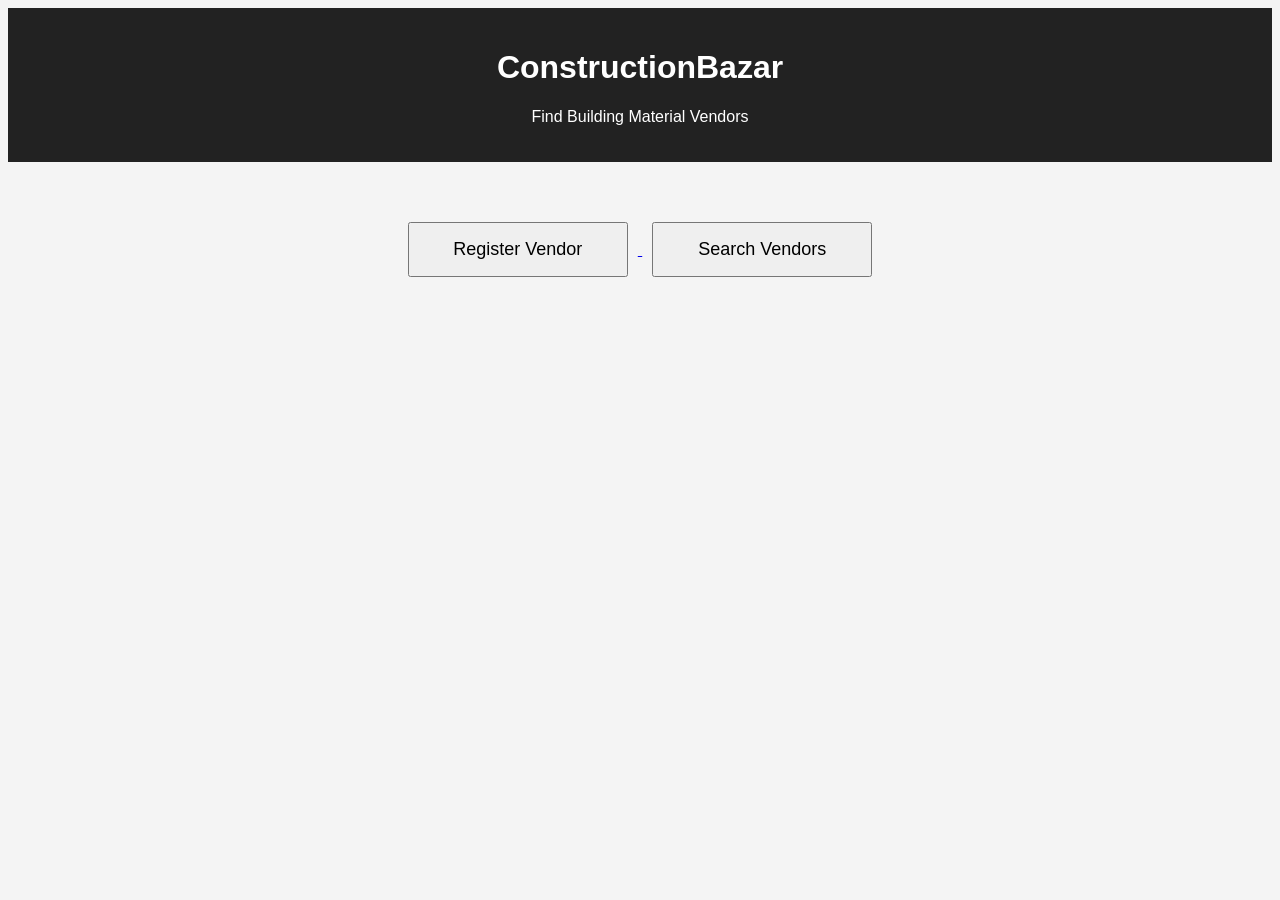
==== index.html @ 7616310c "Add files via upload" ====
<!DOCTYPE html>
<html>
<head>
<title>ConstructionBazar</title>
<link rel="stylesheet"
href="style.css">
</head>
<body>
<header>
<h1>
ConstructionBazar
</h1>
<p>
Find Building Material Vendors
</p>
</header>
<div class="container">
<a href="/construction/register.html">
<button>
Register Vendor
</button>
</a>
<a href="search.html">
<button>
Search Vendors
</button>
</a>
</div>
</body>
</html>
---- style.css ----
body{
font-family:Arial;
background:#f4f4f4;
text-align:center;
}
header{
background:#222;
color:white;
padding:20px;
}
.container{
margin-top:50px;
}
button{
padding:15px;
width:220px;
font-size:18px;
margin:10px;
cursor:pointer;
}
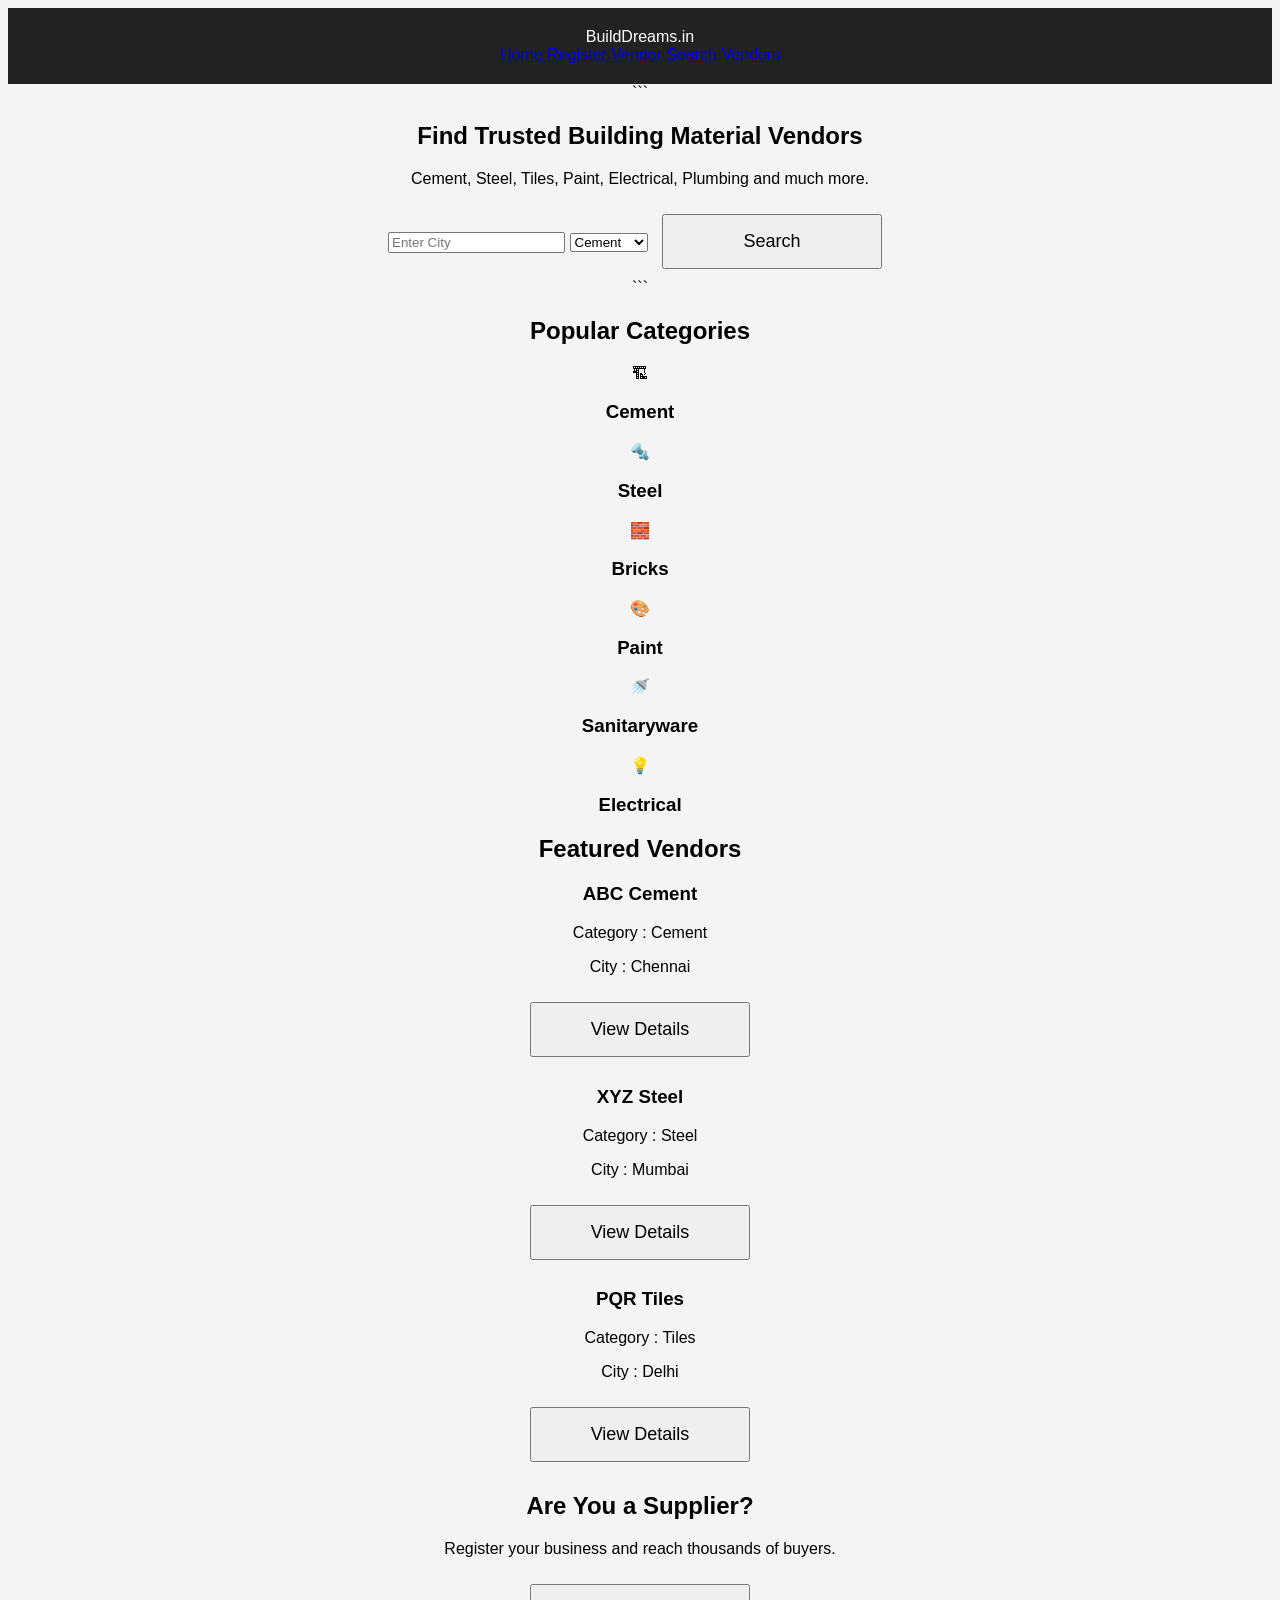
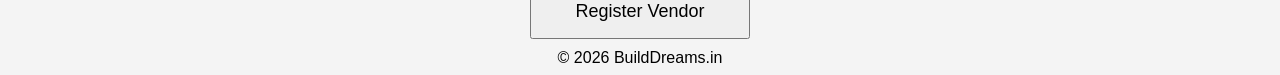
==== commit 1b40e154: "Revamp index.html for BuildDreams.in site" ====
--- a/index.html
+++ b/index.html
@@ -1,30 +1,118 @@
 <!DOCTYPE html>
 <html>
 <head>
-<title>ConstructionBazar</title>
-<link rel="stylesheet"
-href="style.css">
+  <title>BuildDreams.in</title>
+  <meta name="viewport" content="width=device-width, initial-scale=1">
+  <link rel="stylesheet" href="style.css">
 </head>
 <body>
-<header>
-<h1>
-ConstructionBazar
-</h1>
+<header class="navbar">
+  <div class="logo">BuildDreams.in</div>
+  <nav>
+    <a href="index.html">Home</a>
+    <a href="register.html">Register Vendor</a>
+    <a href="search.html">Search Vendors</a>
+  </nav>
+</header>
+<section class="hero">
+  <div class="hero-content">
+```
+<h1>Find Trusted Building Material Vendors</h1>
 <p>
-Find Building Material Vendors
+  Cement, Steel, Tiles, Paint, Electrical,
+  Plumbing and much more.
 </p>
-</header>
-<div class="container">
-<a href="/construction/register.html">
+<div class="search-box">
+  <input type="text" placeholder="Enter City">
+  <select>
+    <option>Cement</option>
+    <option>Steel</option>
+    <option>Tiles</option>
+    <option>Paint</option>
+    <option>Electrical</option>
+    <option>Plumbing</option>
+  </select>
+  <button>
+    Search
+  </button>
+</div>
+```
+  </div>
+</section>
+<section class="categories">
+<h2>Popular Categories</h2>
+<div class="cards">
+<div class="card">
+🏗
+<h3>Cement</h3>
+</div>
+<div class="card">
+🔩
+<h3>Steel</h3>
+</div>
+<div class="card">
+🧱
+<h3>Bricks</h3>
+</div>
+<div class="card">
+🎨
+<h3>Paint</h3>
+</div>
+<div class="card">
+🚿
+<h3>Sanitaryware</h3>
+</div>
+<div class="card">
+💡
+<h3>Electrical</h3>
+</div>
+</div>
+</section>
+<section class="vendors">
+<h2>Featured Vendors</h2>
+<div class="cards">
+<div class="vendor-card">
+<h3>ABC Cement</h3>
+<p>Category : Cement</p>
+<p>City : Chennai</p>
+<button>
+View Details
+</button>
+</div>
+<div class="vendor-card">
+<h3>XYZ Steel</h3>
+<p>Category : Steel</p>
+<p>City : Mumbai</p>
+<button>
+View Details
+</button>
+</div>
+<div class="vendor-card">
+<h3>PQR Tiles</h3>
+<p>Category : Tiles</p>
+<p>City : Delhi</p>
+<button>
+View Details
+</button>
+</div>
+</div>
+</section>
+<section class="cta">
+<h2>
+Are You a Supplier?
+</h2>
+<p>
+Register your business and reach thousands of buyers.
+</p>
+<a href="register.html">
 <button>
 Register Vendor
 </button>
 </a>
-<a href="search.html">
-<button>
-Search Vendors
-</button>
-</a>
-</div>
+</section>
+<footer>
+© 2026 BuildDreams.in
+</footer>
 </body>
-</html>+
+</html>
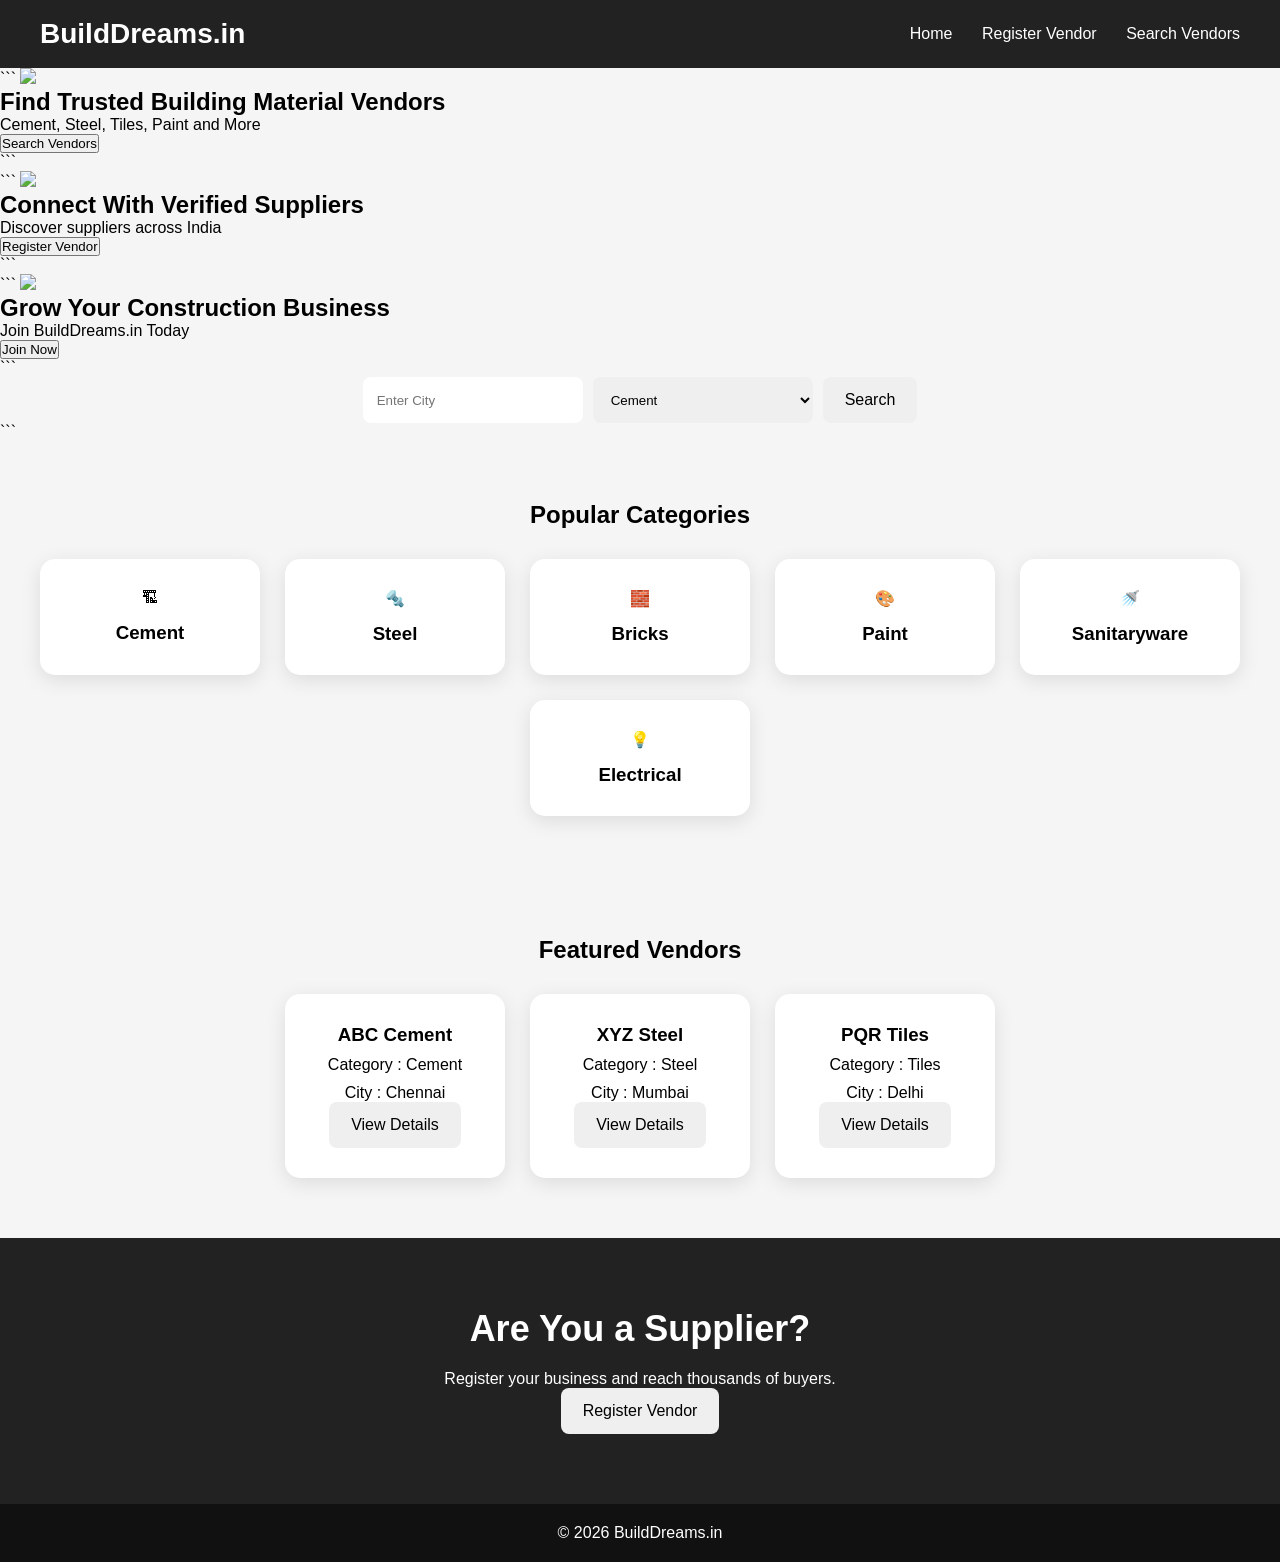
==== commit c312f069: "Revamp index.html with hero slider and new sections Updated the homepage layout with a hero slider a" ====
--- a/index.html
+++ b/index.html
@@ -14,14 +14,46 @@
     <a href="search.html">Search Vendors</a>
   </nav>
 </header>
-<section class="hero">
-  <div class="hero-content">
+<section class="hero-slider">
+
+  <div class="slide active">
+
 ```
-<h1>Find Trusted Building Material Vendors</h1>
-<p>
-  Cement, Steel, Tiles, Paint, Electrical,
-  Plumbing and much more.
-</p>
+<img src="https://images.unsplash.com/photo-1504307651254-35680f356dfd?q=80&w=1600&auto=format&fit=crop">
+<div class="caption">
+  <h1>Find Trusted Building Material Vendors</h1>
+  <p>Cement, Steel, Tiles, Paint and More</p>
+  <a href="search.html">
+  <button>Search Vendors</button>
+  </a>
+</div>
+```
+  </div>
+  <div class="slide">
+```
+<img src="https://images.unsplash.com/photo-1541888946425-d81bb19240f5?q=80&w=1600&auto=format&fit=crop">
+<div class="caption">
+  <h1>Connect With Verified Suppliers</h1>
+  <p>Discover suppliers across India</p>
+  <a href="register.html">
+  <button>Register Vendor</button>
+  </a>
+</div>
+```
+  </div>
+  <div class="slide">
+```
+<img src="https://images.unsplash.com/photo-1517048676732-d65bc937f952?q=80&w=1600&auto=format&fit=crop">
+<div class="caption">
+  <h1>Grow Your Construction Business</h1>
+  <p>Join BuildDreams.in Today</p>
+  <a href="register.html">
+  <button>Join Now</button>
+  </a>
+</div>
+```
+  </div>
+</section>
 <div class="search-box">
   <input type="text" placeholder="Enter City">
   <select>
--- a/style.css
+++ b/style.css
@@ -1,20 +1,116 @@
+*{
+margin:0;
+padding:0;
+box-sizing:border-box;
+font-family:Arial,sans-serif;
+}
 body{
-font-family:Arial;
-background:#f4f4f4;
+background:#f5f5f5;
+}
+.navbar{
+background:#222;
+color:white;
+display:flex;
+justify-content:space-between;
+padding:18px 40px;
+align-items:center;
+}
+.logo{
+font-size:28px;
+font-weight:bold;
+}
+nav a{
+color:white;
+text-decoration:none;
+margin-left:25px;
+}
+.hero{
+height:500px;
+background:url('https://images.unsplash.com/photo-1504307651254-35680f356dfd?q=80&w=1600&auto=format&fit=crop');
+background-size:cover;
+background-position:center;
+display:flex;
+align-items:center;
+justify-content:center;
+text-align:center;
+color:white;
+}
+.hero-content{
+background:rgba(0,0,0,0.5);
+padding:40px;
+border-radius:15px;
+}
+.hero h1{
+font-size:48px;
+margin-bottom:20px;
+}
+.hero p{
+font-size:20px;
+margin-bottom:25px;
+}
+.search-box{
+display:flex;
+gap:10px;
+flex-wrap:wrap;
+justify-content:center;
+}
+.search-box input,
+.search-box select{
+padding:14px;
+width:220px;
+border:none;
+border-radius:8px;
+}
+.search-box button,
+.vendor-card button,
+.cta button{
+padding:14px 22px;
+border:none;
+border-radius:8px;
+cursor:pointer;
+font-size:16px;
+}
+.categories,
+.vendors{
+padding:60px 20px;
 text-align:center;
 }
-header{
+.cards{
+display:flex;
+gap:25px;
+flex-wrap:wrap;
+justify-content:center;
+margin-top:30px;
+}
+.card,
+.vendor-card{
+background:white;
+padding:30px;
+width:220px;
+border-radius:15px;
+box-shadow:0 5px 20px rgba(0,0,0,.1);
+}
+.card h3{
+margin-top:15px;
+}
+.vendor-card p{
+margin-top:10px;
+}
+.cta{
 background:#222;
 color:white;
+text-align:center;
+padding:70px 20px;
+}
+.cta h2{
+font-size:36px;
+margin-bottom:20px;
+}
+footer{
+background:#111;
+color:white;
+text-align:center;
 padding:20px;
 }
-.container{
-margin-top:50px;
+
 }
-button{
-padding:15px;
-width:220px;
-font-size:18px;
-margin:10px;
-cursor:pointer;
-}
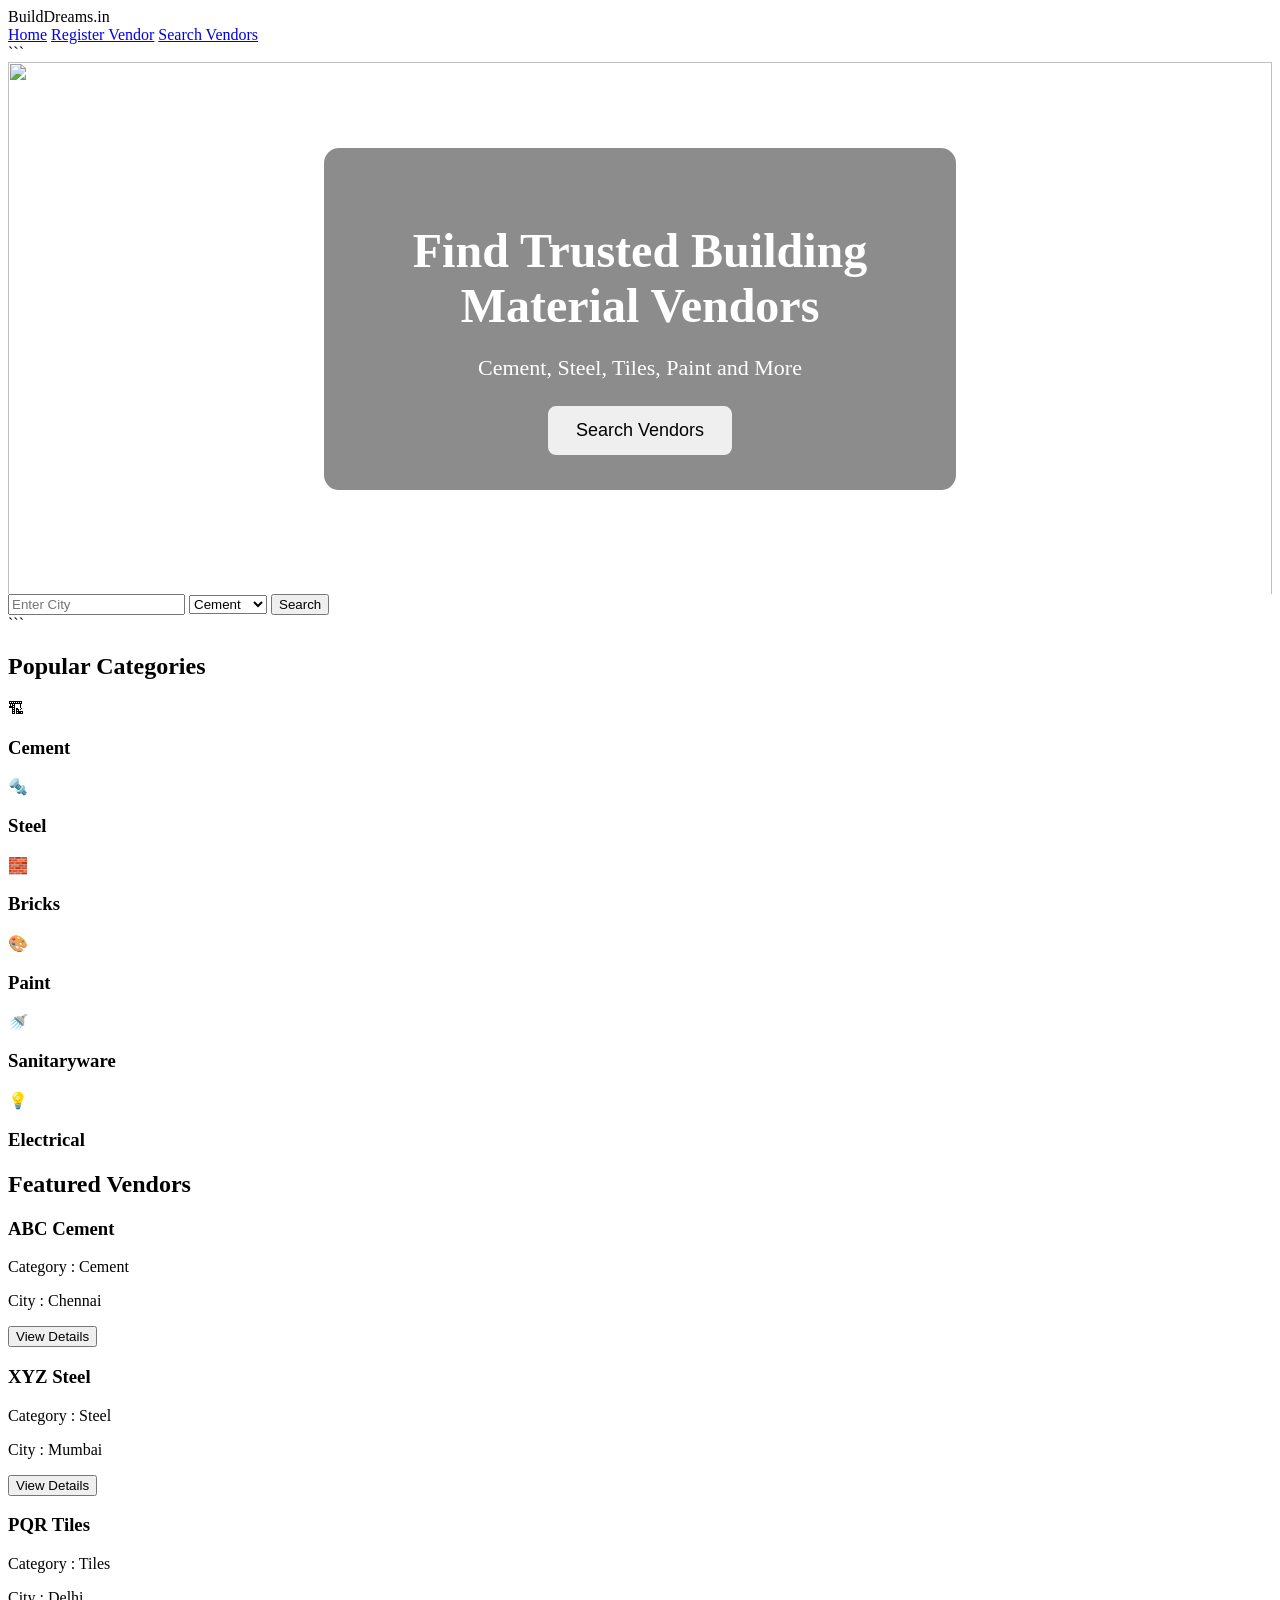
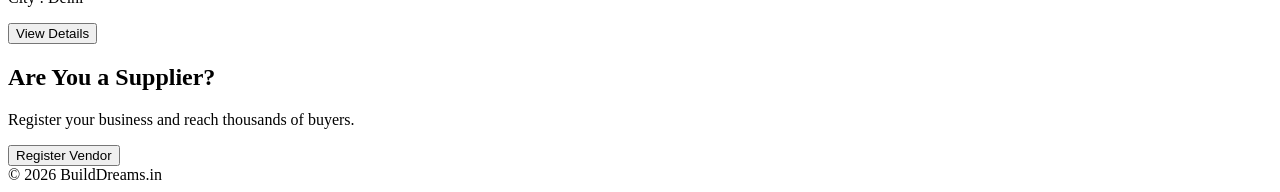
==== commit cc162a4d: "Refactor index.html structure and content" ====
--- a/index.html
+++ b/index.html
@@ -15,9 +15,7 @@
   </nav>
 </header>
 <section class="hero-slider">
-
   <div class="slide active">
-
 ```
 <img src="https://images.unsplash.com/photo-1504307651254-35680f356dfd?q=80&w=1600&auto=format&fit=crop">
 <div class="caption">
--- a/style.css
+++ b/style.css
@@ -1,116 +1,56 @@
-*{
-margin:0;
-padding:0;
-box-sizing:border-box;
-font-family:Arial,sans-serif;
+.hero-slider{
+position:relative;
+height:550px;
+overflow:hidden;
 }
-body{
-background:#f5f5f5;
+.slide{
+position:absolute;
+width:100%;
+height:100%;
+opacity:0;
+transition:opacity 1s ease;
 }
-.navbar{
-background:#222;
-color:white;
-display:flex;
-justify-content:space-between;
-padding:18px 40px;
-align-items:center;
+.slide.active{
+opacity:1;
+z-index:1;
 }
-.logo{
-font-size:28px;
-font-weight:bold;
+.slide img{
+width:100%;
+height:100%;
+object-fit:cover;
 }
-nav a{
-color:white;
-text-decoration:none;
-margin-left:25px;
-}
-.hero{
-height:500px;
-background:url('https://images.unsplash.com/photo-1504307651254-35680f356dfd?q=80&w=1600&auto=format&fit=crop');
-background-size:cover;
-background-position:center;
-display:flex;
-align-items:center;
-justify-content:center;
+.caption{
+position:absolute;
+top:50%;
+left:50%;
+transform:translate(-50%,-50%);
 text-align:center;
+background:rgba(0,0,0,.45);
+padding:35px;
+border-radius:15px;
 color:white;
 }
-.hero-content{
-background:rgba(0,0,0,0.5);
-padding:40px;
-border-radius:15px;
-}
-.hero h1{
+.caption h1{
 font-size:48px;
 margin-bottom:20px;
 }
-.hero p{
-font-size:20px;
+.caption p{
+font-size:22px;
 margin-bottom:25px;
 }
-.search-box{
-display:flex;
-gap:10px;
-flex-wrap:wrap;
-justify-content:center;
-}
-.search-box input,
-.search-box select{
-padding:14px;
-width:220px;
-border:none;
-border-radius:8px;
-}
-.search-box button,
-.vendor-card button,
-.cta button{
-padding:14px 22px;
+.caption button{
+padding:14px 28px;
+font-size:18px;
 border:none;
 border-radius:8px;
 cursor:pointer;
+}
+@media(max-width:768px){
+.caption h1{
+font-size:30px;
+}
+.caption p{
 font-size:16px;
 }
-.categories,
-.vendors{
-padding:60px 20px;
-text-align:center;
-}
-.cards{
-display:flex;
-gap:25px;
-flex-wrap:wrap;
-justify-content:center;
-margin-top:30px;
-}
-.card,
-.vendor-card{
-background:white;
-padding:30px;
-width:220px;
-border-radius:15px;
-box-shadow:0 5px 20px rgba(0,0,0,.1);
-}
-.card h3{
-margin-top:15px;
-}
-.vendor-card p{
-margin-top:10px;
-}
-.cta{
-background:#222;
-color:white;
-text-align:center;
-padding:70px 20px;
-}
-.cta h2{
-font-size:36px;
-margin-bottom:20px;
-}
-footer{
-background:#111;
-color:white;
-text-align:center;
-padding:20px;
 }
 
-}
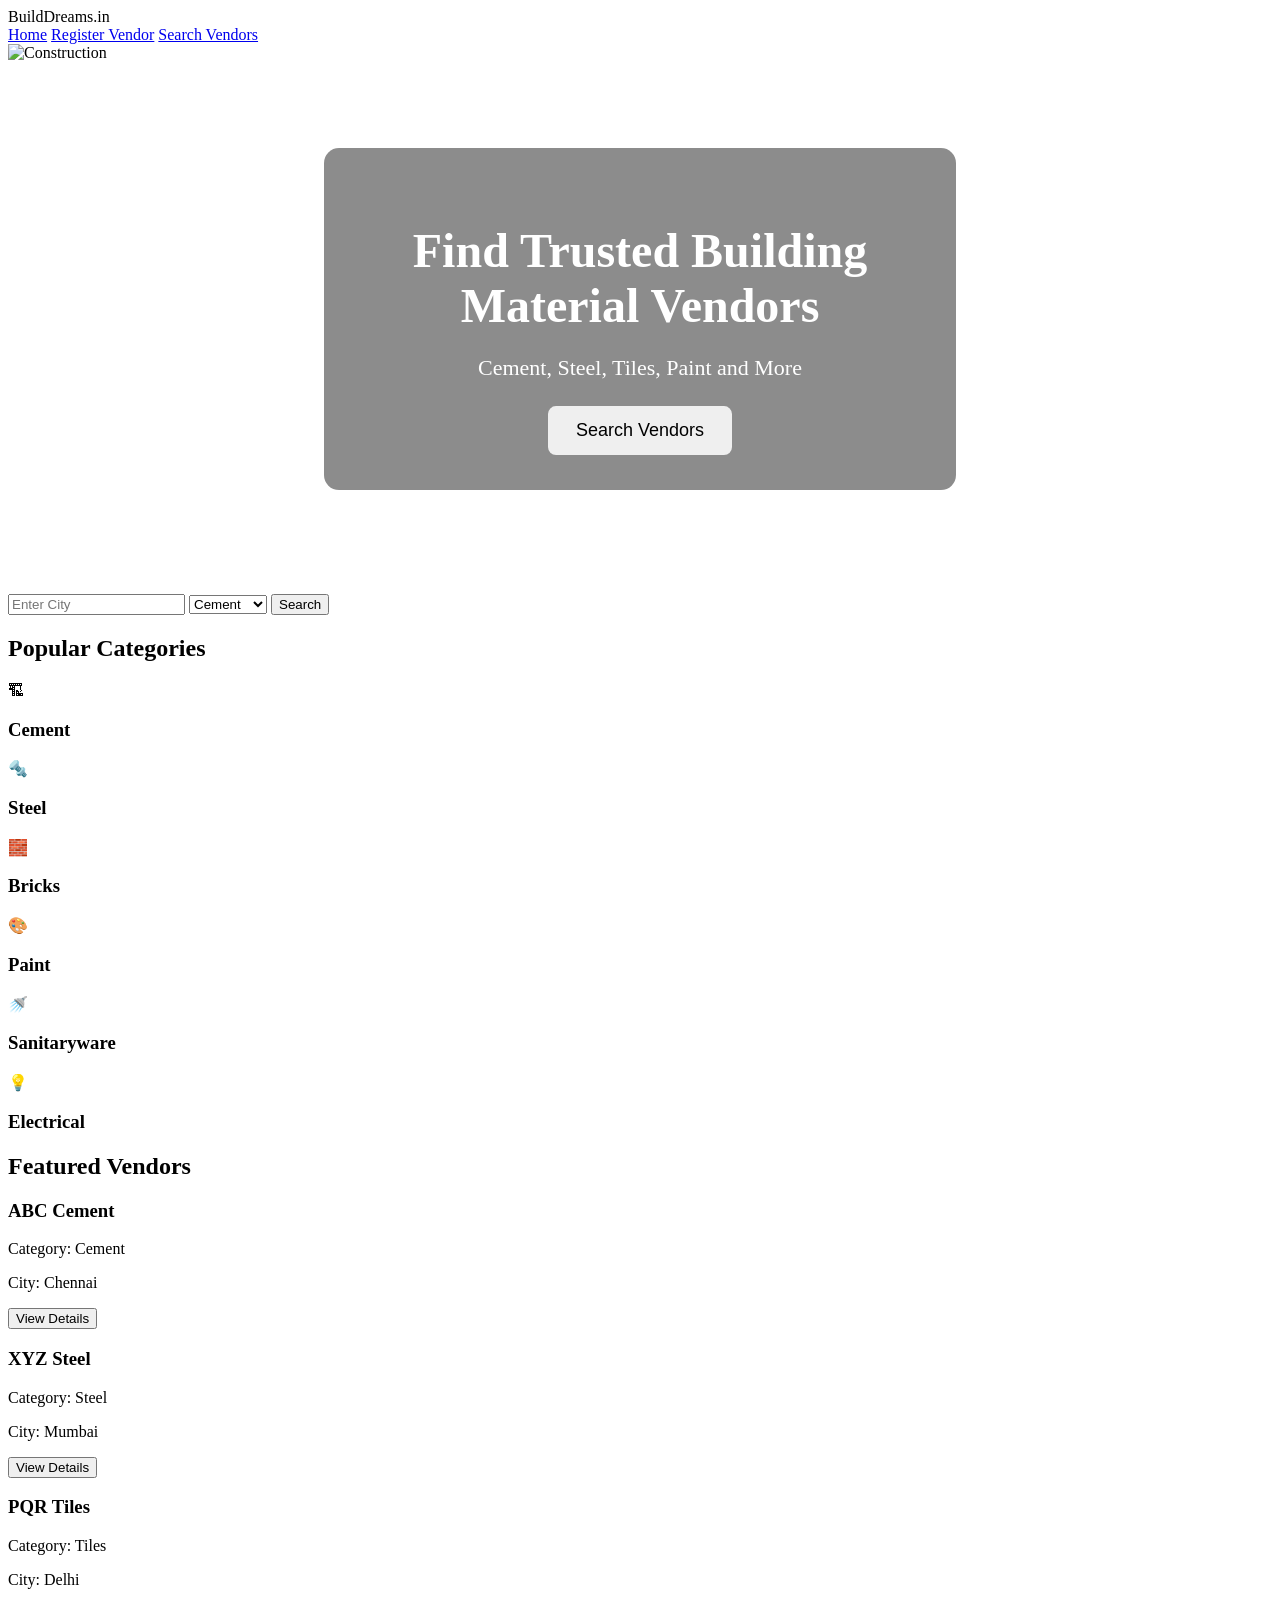
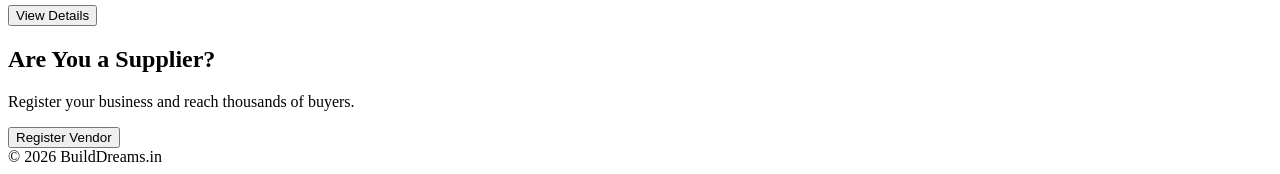
==== commit 20802b71: "Refactor index.html for better structure and semantics Updated HTML structure and improved accessibi" ====
--- a/index.html
+++ b/index.html
@@ -1,148 +1,125 @@
 <!DOCTYPE html>
-<html>
+<html lang="en">
 <head>
-  <title>BuildDreams.in</title>
-  <meta name="viewport" content="width=device-width, initial-scale=1">
-  <link rel="stylesheet" href="style.css">
+    <meta charset="UTF-8">
+    <meta name="viewport" content="width=device-width, initial-scale=1.0">
+    <title>BuildDreams.in</title>
+    <link rel="stylesheet" href="style.css">
 </head>
 <body>
 <header class="navbar">
-  <div class="logo">BuildDreams.in</div>
-  <nav>
-    <a href="index.html">Home</a>
-    <a href="register.html">Register Vendor</a>
-    <a href="search.html">Search Vendors</a>
-  </nav>
+    <div class="logo">BuildDreams.in</div>
+    <nav>
+        <a href="index.html">Home</a>
+        <a href="register.html">Register Vendor</a>
+        <a href="search.html">Search Vendors</a>
+    </nav>
 </header>
 <section class="hero-slider">
-  <div class="slide active">
-```
-<img src="https://images.unsplash.com/photo-1504307651254-35680f356dfd?q=80&w=1600&auto=format&fit=crop">
-<div class="caption">
-  <h1>Find Trusted Building Material Vendors</h1>
-  <p>Cement, Steel, Tiles, Paint and More</p>
-  <a href="search.html">
-  <button>Search Vendors</button>
-  </a>
-</div>
-```
-  </div>
-  <div class="slide">
-```
-<img src="https://images.unsplash.com/photo-1541888946425-d81bb19240f5?q=80&w=1600&auto=format&fit=crop">
-<div class="caption">
-  <h1>Connect With Verified Suppliers</h1>
-  <p>Discover suppliers across India</p>
-  <a href="register.html">
-  <button>Register Vendor</button>
-  </a>
-</div>
-```
-  </div>
-  <div class="slide">
-```
-<img src="https://images.unsplash.com/photo-1517048676732-d65bc937f952?q=80&w=1600&auto=format&fit=crop">
-<div class="caption">
-  <h1>Grow Your Construction Business</h1>
-  <p>Join BuildDreams.in Today</p>
-  <a href="register.html">
-  <button>Join Now</button>
-  </a>
-</div>
-```
-  </div>
+    <div class="slide active">
+        <img src="https://images.unsplash.com/photo-1504307651254-35680f356dfd?q=80&w=1600&auto=format&fit=crop" alt="Construction">
+        <div class="caption">
+            <h1>Find Trusted Building Material Vendors</h1>
+            <p>Cement, Steel, Tiles, Paint and More</p>
+            <a href="search.html">
+                <button>Search Vendors</button>
+            </a>
+        </div>
+    </div>
+    <div class="slide">
+        <img src="https://images.unsplash.com/photo-1541888946425-d81bb19240f5?q=80&w=1600&auto=format&fit=crop" alt="Building">
+        <div class="caption">
+            <h1>Connect With Verified Suppliers</h1>
+            <p>Discover suppliers across India</p>
+            <a href="register.html">
+                <button>Register Vendor</button>
+            </a>
+        </div>
+    </div>
+    <div class="slide">
+        <img src="https://images.unsplash.com/photo-1517048676732-d65bc937f952?q=80&w=1600&auto=format&fit=crop" alt="Business">
+        <div class="caption">
+            <h1>Grow Your Construction Business</h1>
+            <p>Join BuildDreams.in Today</p>
+            <a href="register.html">
+                <button>Join Now</button>
+            </a>
+        </div>
+    </div>
 </section>
 <div class="search-box">
-  <input type="text" placeholder="Enter City">
-  <select>
-    <option>Cement</option>
-    <option>Steel</option>
-    <option>Tiles</option>
-    <option>Paint</option>
-    <option>Electrical</option>
-    <option>Plumbing</option>
-  </select>
-  <button>
-    Search
-  </button>
+    <input type="text" placeholder="Enter City">
+    <select>
+        <option>Cement</option>
+        <option>Steel</option>
+        <option>Tiles</option>
+        <option>Paint</option>
+        <option>Electrical</option>
+        <option>Plumbing</option>
+    </select>
+    <button>Search</button>
 </div>
-```
-  </div>
-</section>
 <section class="categories">
-<h2>Popular Categories</h2>
-<div class="cards">
-<div class="card">
-🏗
-<h3>Cement</h3>
-</div>
-<div class="card">
-🔩
-<h3>Steel</h3>
-</div>
-<div class="card">
-🧱
-<h3>Bricks</h3>
-</div>
-<div class="card">
-🎨
-<h3>Paint</h3>
-</div>
-<div class="card">
-🚿
-<h3>Sanitaryware</h3>
-</div>
-<div class="card">
-💡
-<h3>Electrical</h3>
-</div>
-</div>
+    <h2>Popular Categories</h2>
+    <div class="cards">
+        <div class="card">
+            🏗
+            <h3>Cement</h3>
+        </div>
+        <div class="card">
+            🔩
+            <h3>Steel</h3>
+        </div>
+        <div class="card">
+            🧱
+            <h3>Bricks</h3>
+        </div>
+        <div class="card">
+            🎨
+            <h3>Paint</h3>
+        </div>
+        <div class="card">
+            🚿
+            <h3>Sanitaryware</h3>
+        </div>
+        <div class="card">
+            💡
+            <h3>Electrical</h3>
+        </div>
+    </div>
 </section>
 <section class="vendors">
-<h2>Featured Vendors</h2>
-<div class="cards">
-<div class="vendor-card">
-<h3>ABC Cement</h3>
-<p>Category : Cement</p>
-<p>City : Chennai</p>
-<button>
-View Details
-</button>
-</div>
-<div class="vendor-card">
-<h3>XYZ Steel</h3>
-<p>Category : Steel</p>
-<p>City : Mumbai</p>
-<button>
-View Details
-</button>
-</div>
-<div class="vendor-card">
-<h3>PQR Tiles</h3>
-<p>Category : Tiles</p>
-<p>City : Delhi</p>
-<button>
-View Details
-</button>
-</div>
-</div>
+    <h2>Featured Vendors</h2>
+    <div class="cards">
+        <div class="vendor-card">
+            <h3>ABC Cement</h3>
+            <p>Category: Cement</p>
+            <p>City: Chennai</p>
+            <button>View Details</button>
+        </div>
+        <div class="vendor-card">
+            <h3>XYZ Steel</h3>
+            <p>Category: Steel</p>
+            <p>City: Mumbai</p>
+            <button>View Details</button>
+        </div>
+        <div class="vendor-card">
+            <h3>PQR Tiles</h3>
+            <p>Category: Tiles</p>
+            <p>City: Delhi</p>
+            <button>View Details</button>
+        </div>
+    </div>
 </section>
 <section class="cta">
-<h2>
-Are You a Supplier?
-</h2>
-<p>
-Register your business and reach thousands of buyers.
-</p>
-<a href="register.html">
-<button>
-Register Vendor
-</button>
-</a>
+    <h2>Are You a Supplier?</h2>
+    <p>Register your business and reach thousands of buyers.</p>
+    <a href="register.html">
+        <button>Register Vendor</button>
+    </a>
 </section>
 <footer>
-© 2026 BuildDreams.in
+    © 2026 BuildDreams.in
 </footer>
 </body>
-
 </html>
